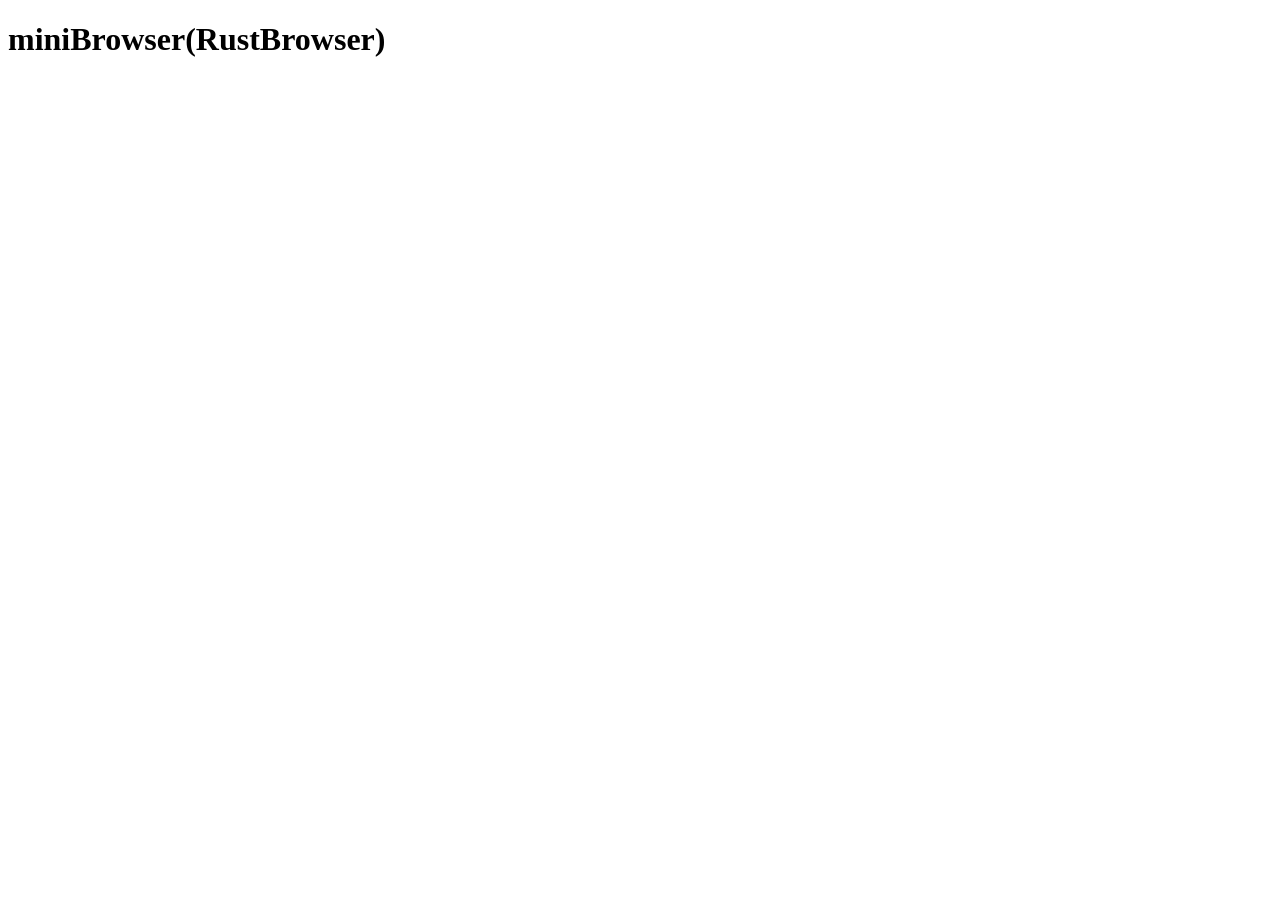
==== website/index.html @ 1cbed7df "simple: update" ====
<!DOCTYPE html>
<html lang="en">

<head>
    <meta charset="UTF-8">
    <meta name="viewport" content="width=device-width, initial-scale=1.0">
    <title>miniBrowser</title>
</head>

<body>
    <h1>miniBrowser(RustBrowser)</h1>
</body>

</html>
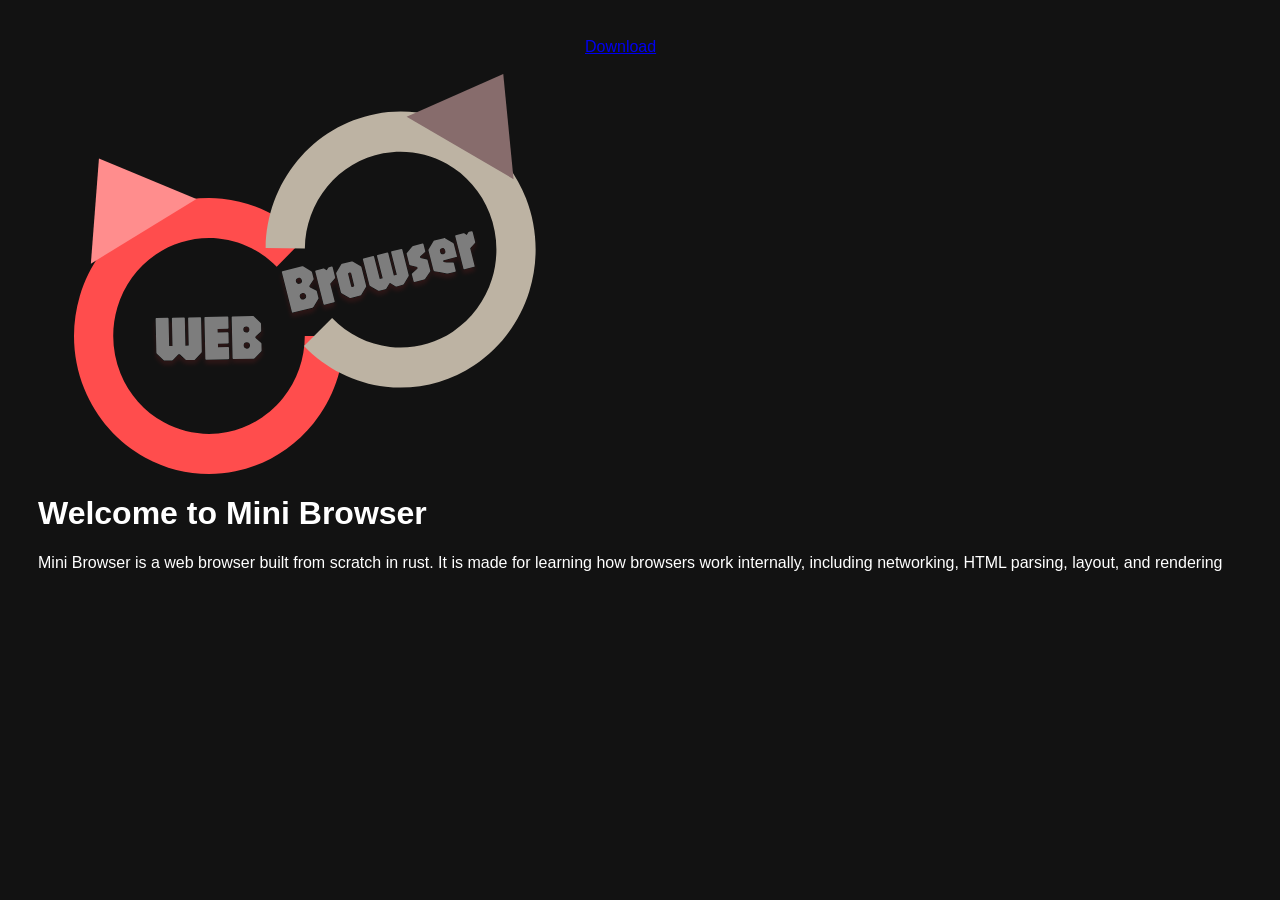
==== commit f29e1d49: "feat: added code image" ====
--- a/website/index.html
+++ b/website/index.html
@@ -4,11 +4,21 @@
 <head>
     <meta charset="UTF-8">
     <meta name="viewport" content="width=device-width, initial-scale=1.0">
-    <title>miniBrowser</title>
+    <title>Mini Browser</title>
+    <link rel="stylesheet" href="style.css">
+    <link rel="shortcut icon" href="assets/iconn.svg" type="image/x-icon">
 </head>
 
 <body>
-    <h1>miniBrowser(RustBrowser)</h1>
+    <nav>
+        <img src="assets/iconn.svg" alt="logo" class="logo">
+        <a href="#download">Download</a>
+    </nav>
+        <div class="container">
+            <h1> Welcome to Mini Browser</h1>
+            <p>Mini Browser is a web browser built from scratch in rust. It is made for learning how browsers work internally, including networking, HTML parsing, layout, and rendering</p>
+
+        </div>
 </body>
 
 </html>
--- a/website/style.css
+++ b/website/style.css
@@ -0,0 +1,11 @@
+body {
+    background: #121212;
+    color: white;
+    font-family: Arial, Helvetica, sans-serif;
+    padding: 30px;
+}
+
+nav {
+    display: flex;
+    gap: 20px;
+}
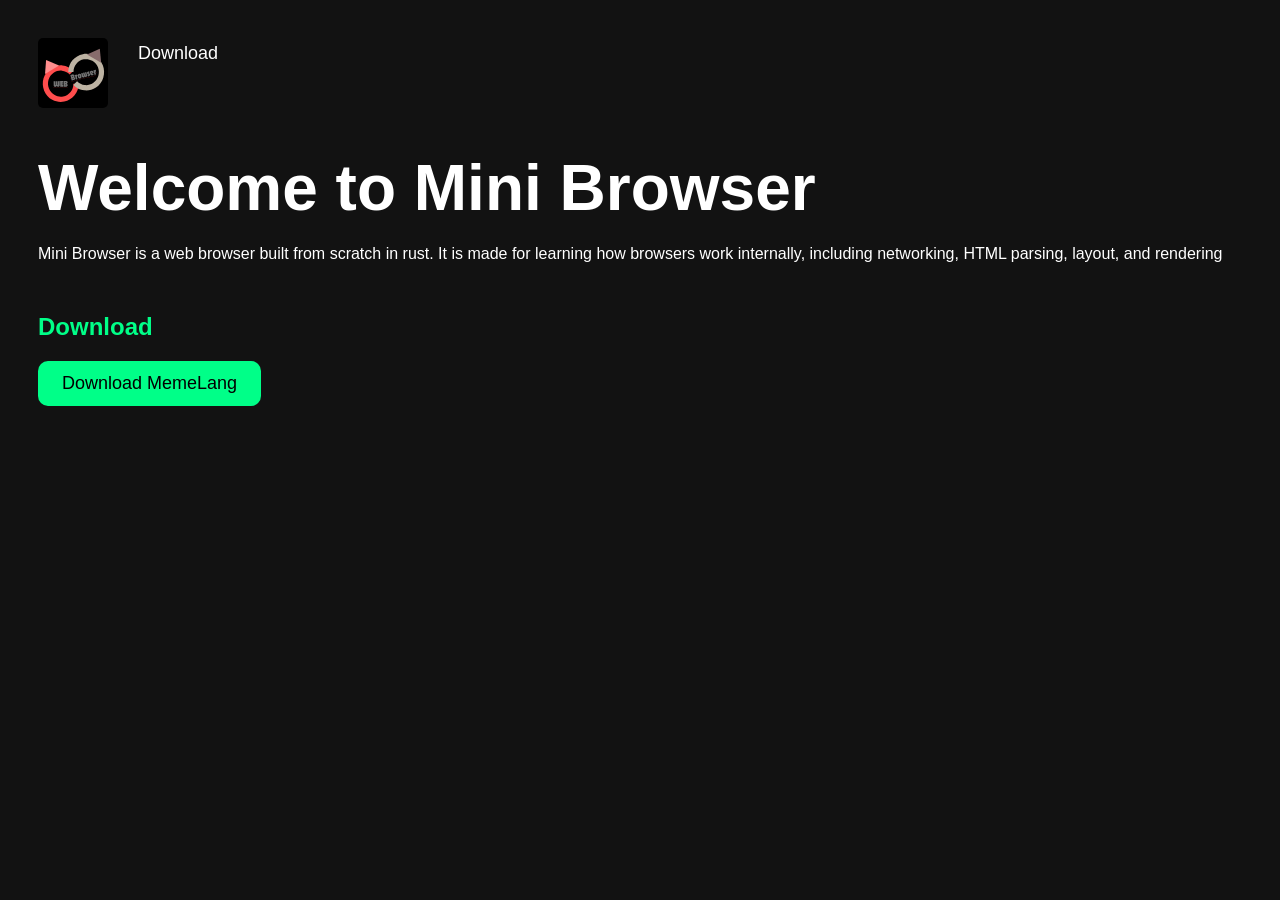
==== commit 1eb7378f: "simple: added a simple page" ====
--- a/website/index.html
+++ b/website/index.html
@@ -17,6 +17,10 @@
         <div class="container">
             <h1> Welcome to Mini Browser</h1>
             <p>Mini Browser is a web browser built from scratch in rust. It is made for learning how browsers work internally, including networking, HTML parsing, layout, and rendering</p>
+            <h2 id="download">Download</h2>
+            <a class="downlaod-btn" href="#" download>
+                <button>Download MemeLang</button>
+            </a>
 
         </div>
 </body>
--- a/website/style.css
+++ b/website/style.css
@@ -8,4 +8,45 @@
 nav {
     display: flex;
     gap: 20px;
+    margin-bottom: 30px;
+}
+
+nav a {
+    color: white;
+    text-decoration: none;
+    font-size: 18px;
+    padding: 5px 10px;
+    border-radius: 5px;
+    transition: background-color 0.3s ease;
+}
+nav a:hover {
+    color: #00ff88;
+}
+.logo {
+    background: rgb(0, 0, 0);
+    border-radius: 5px;
+    width: 70px;
+    height: 70px;
+}
+
+h1 {
+    font-size: 4rem;
+    margin-bottom: 20px;
+}
+
+h2 {
+    color: #00ff88;
+    margin-top: 50px;
+}
+button {
+    background: #00ff88;
+    border: none;
+    padding: 12px 24px;
+    border-radius: 10px;
+    font-size: 18px;
+    cursor: pointer;
+}
+
+button:hover {
+    background: #00cc70;
 }
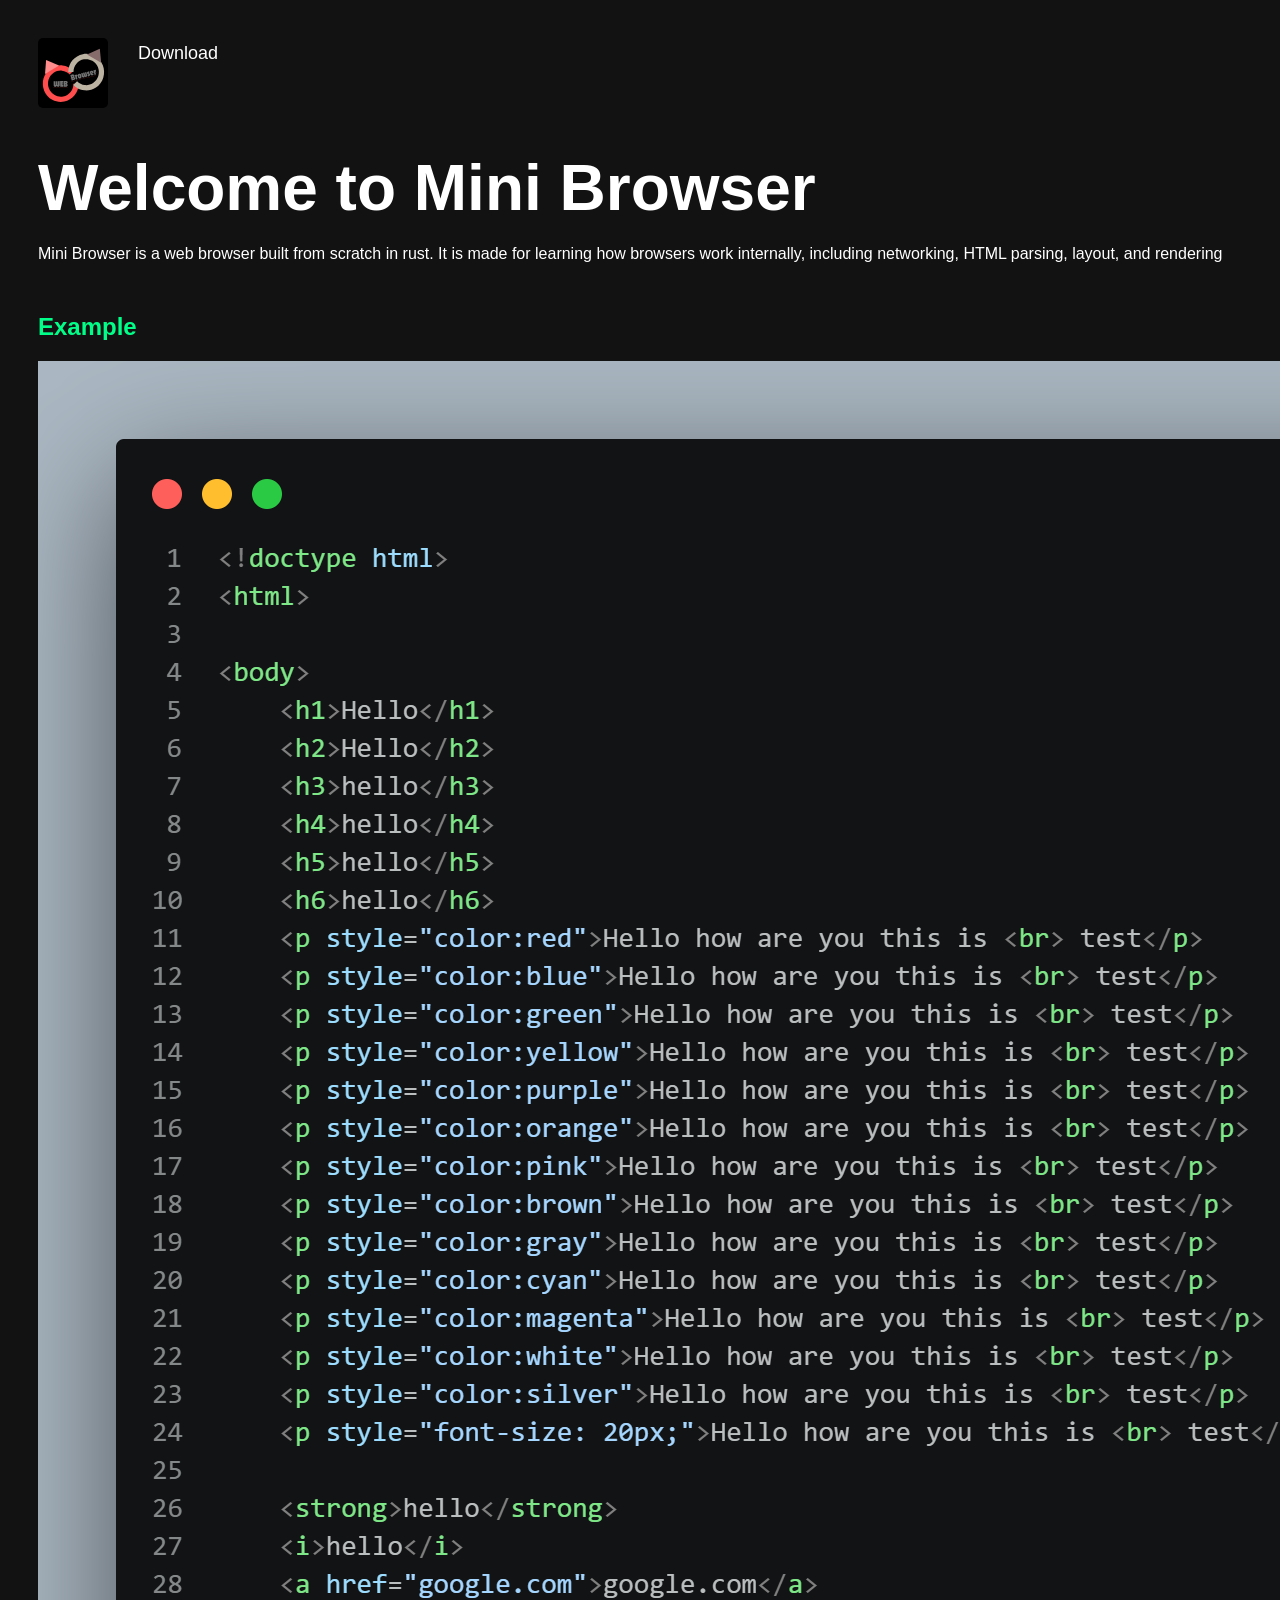
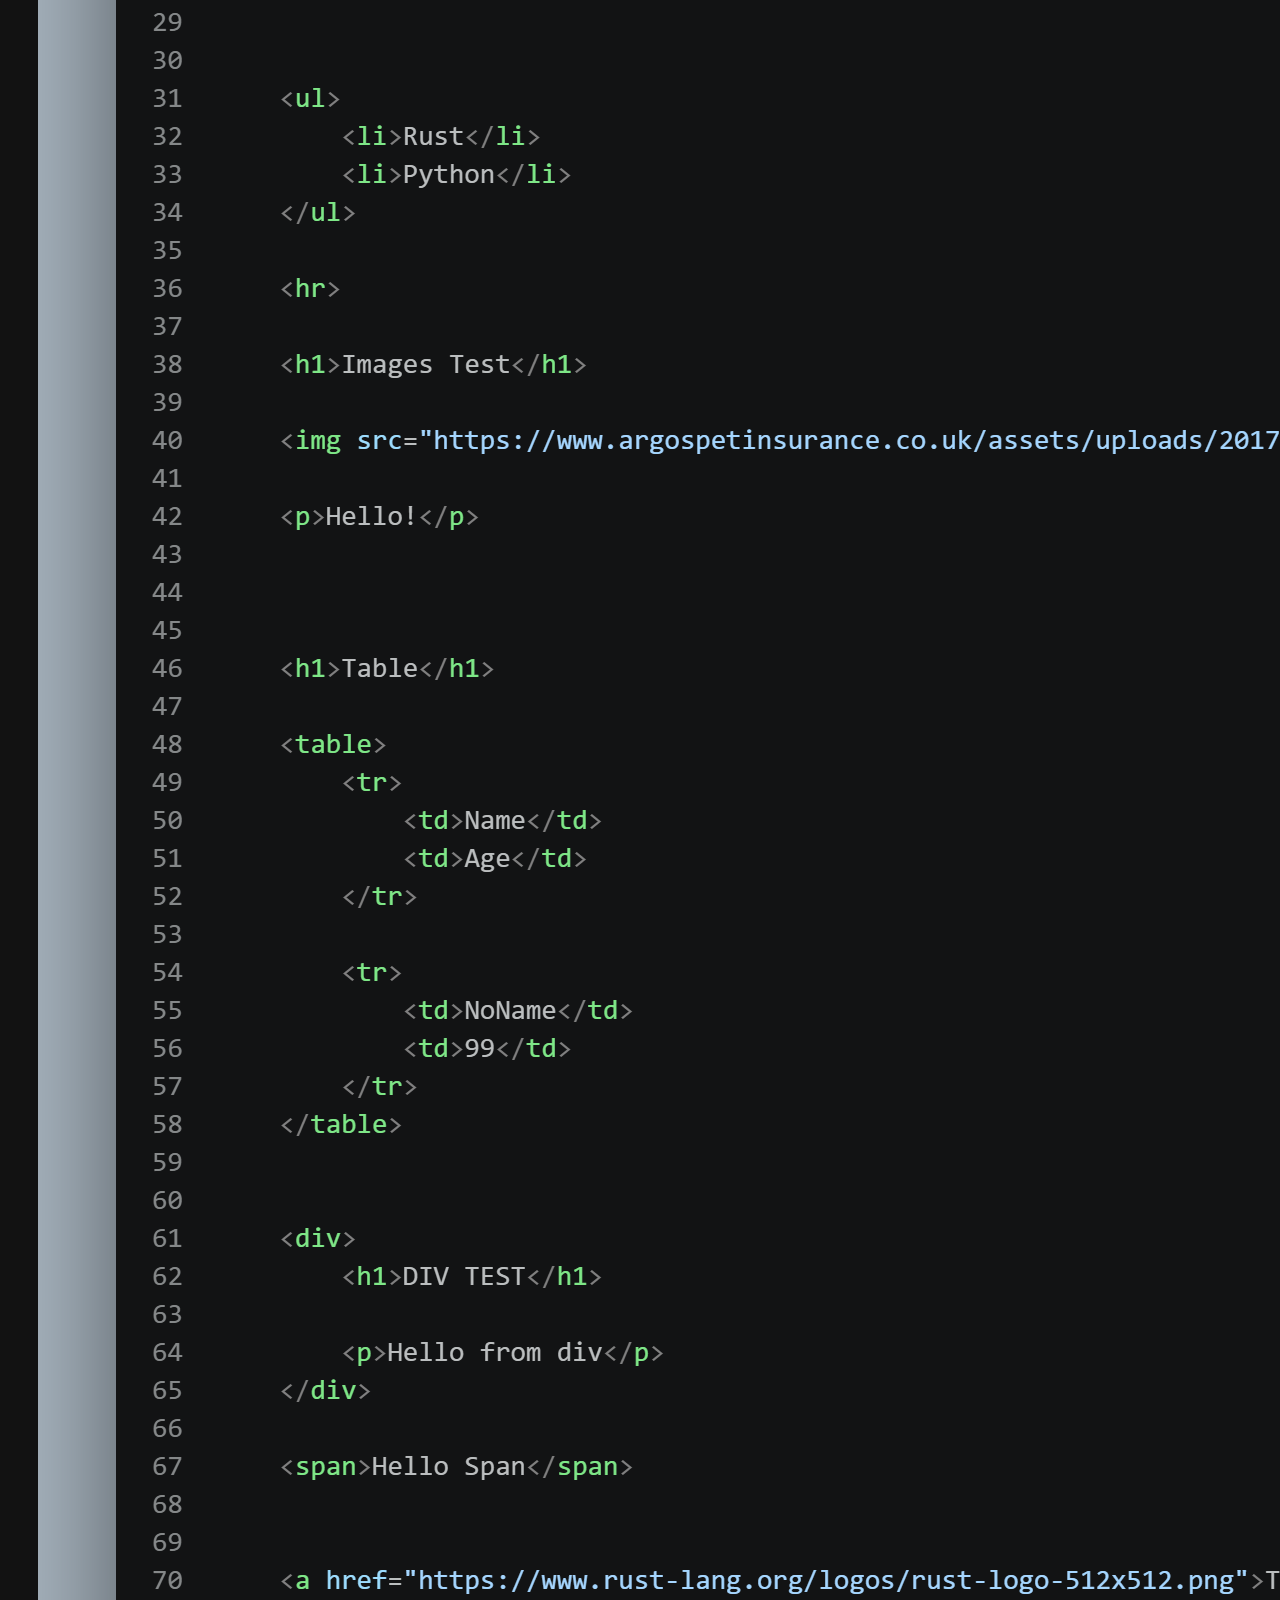
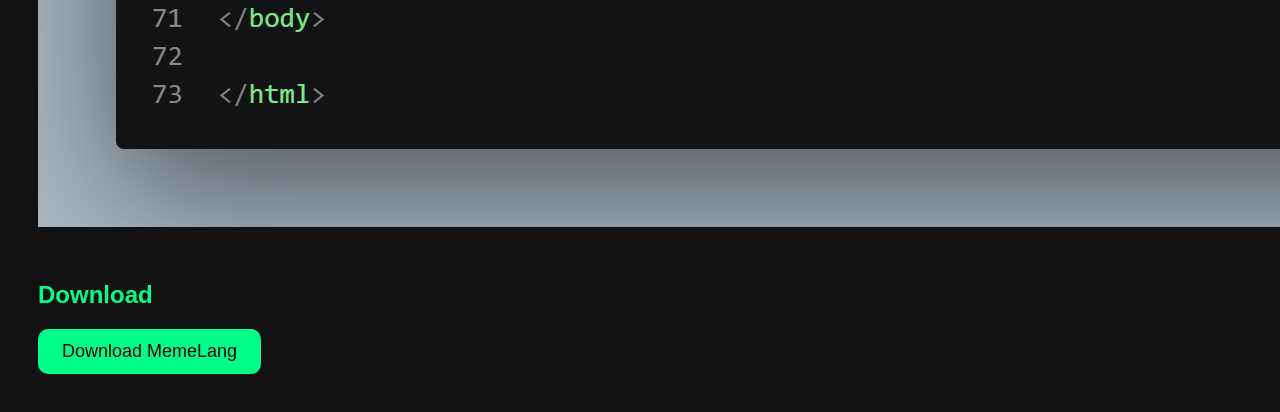
==== commit 9e406872: "feat; added example" ====
--- a/website/index.html
+++ b/website/index.html
@@ -17,6 +17,9 @@
         <div class="container">
             <h1> Welcome to Mini Browser</h1>
             <p>Mini Browser is a web browser built from scratch in rust. It is made for learning how browsers work internally, including networking, HTML parsing, layout, and rendering</p>
+
+            <h2 id="example">Example</h2>
+            <img src="assets/code.png" alt="code">
             <h2 id="download">Download</h2>
             <a class="downlaod-btn" href="#" download>
                 <button>Download MemeLang</button>
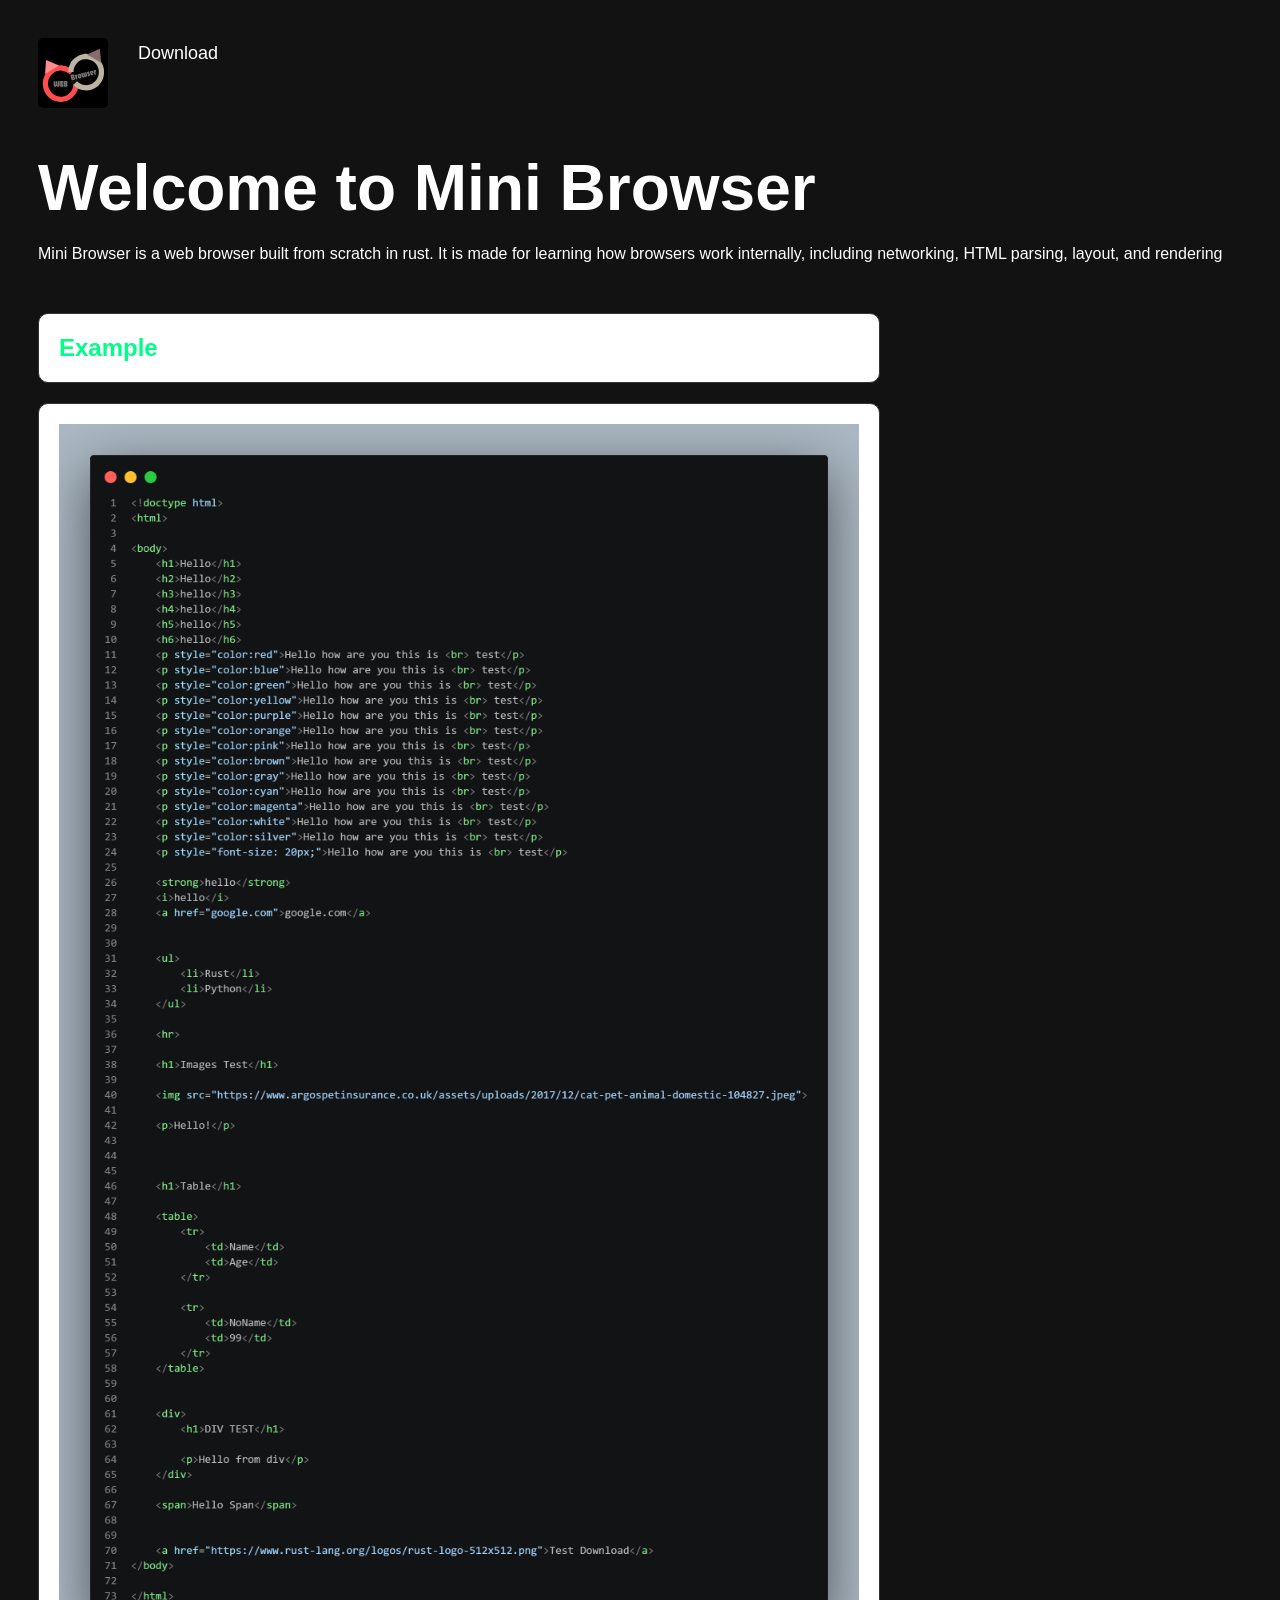
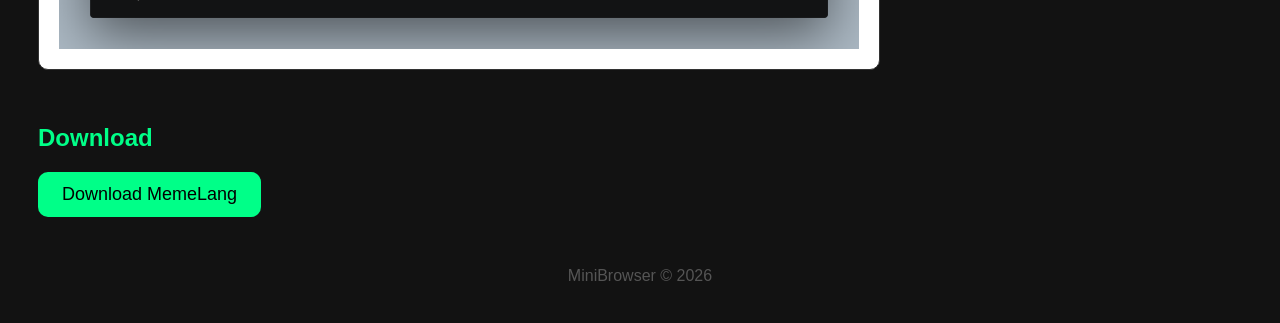
==== commit 9bc5104c: "next: going to make a book" ====
--- a/website/index.html
+++ b/website/index.html
@@ -19,13 +19,16 @@
             <p>Mini Browser is a web browser built from scratch in rust. It is made for learning how browsers work internally, including networking, HTML parsing, layout, and rendering</p>
 
             <h2 id="example">Example</h2>
-            <img src="assets/code.png" alt="code">
+            <img src="assets/code.png" alt="code" id="example">
             <h2 id="download">Download</h2>
             <a class="downlaod-btn" href="#" download>
                 <button>Download MemeLang</button>
             </a>
 
         </div>
+
+
+        <footer>MiniBrowser © 2026</footer>
 </body>
 
 </html>
--- a/website/style.css
+++ b/website/style.css
@@ -38,6 +38,7 @@
     color: #00ff88;
     margin-top: 50px;
 }
+
 button {
     background: #00ff88;
     border: none;
@@ -49,4 +50,23 @@
 
 button:hover {
     background: #00cc70;
+    
+}
+
+footer {
+    margin-top: 50px;
+    text-align: center;
+    color: #555;
+}
+
+
+#example {
+    width: 100%;
+    max-width: 800px;
+    background: #ffffff;
+    padding: 20px;
+    border-radius: 10px;
+    overflow-x: auto;
+    border: 1px solid #333;
+    border-radius: 10px;
 }
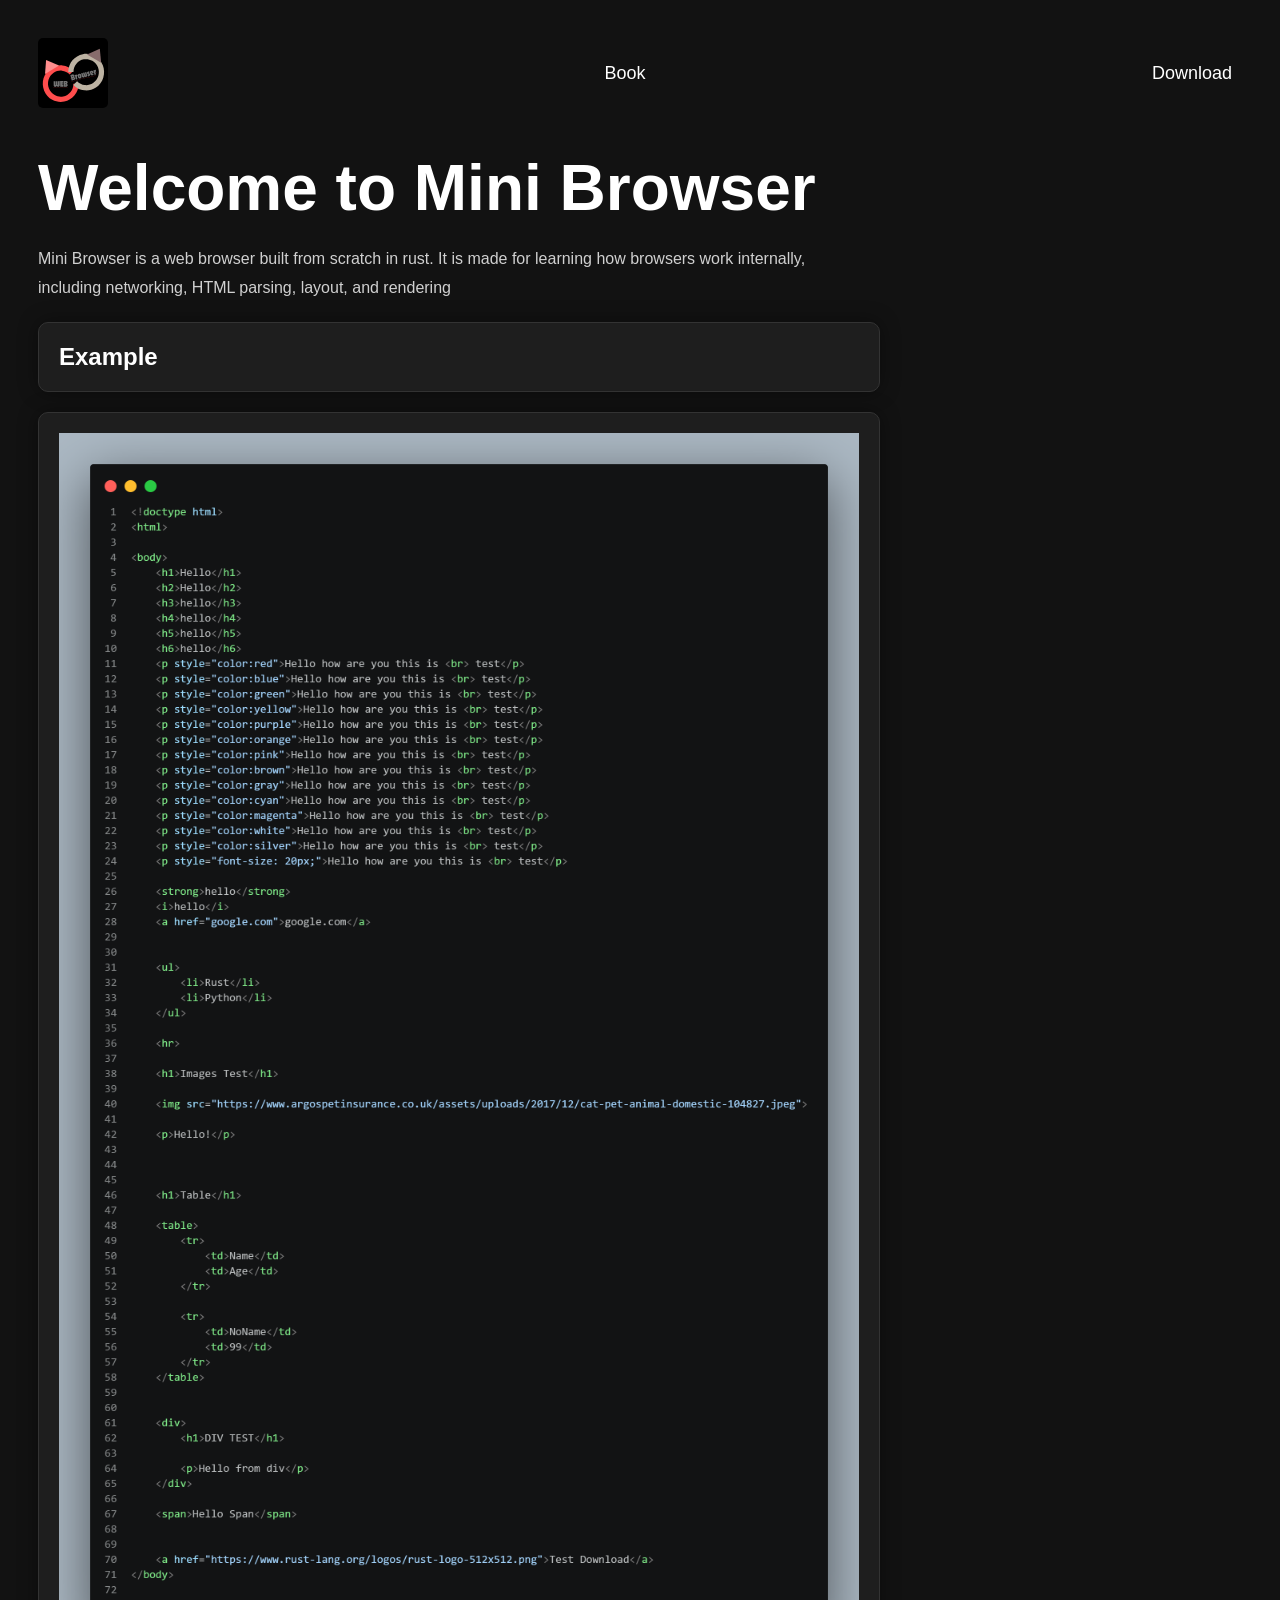
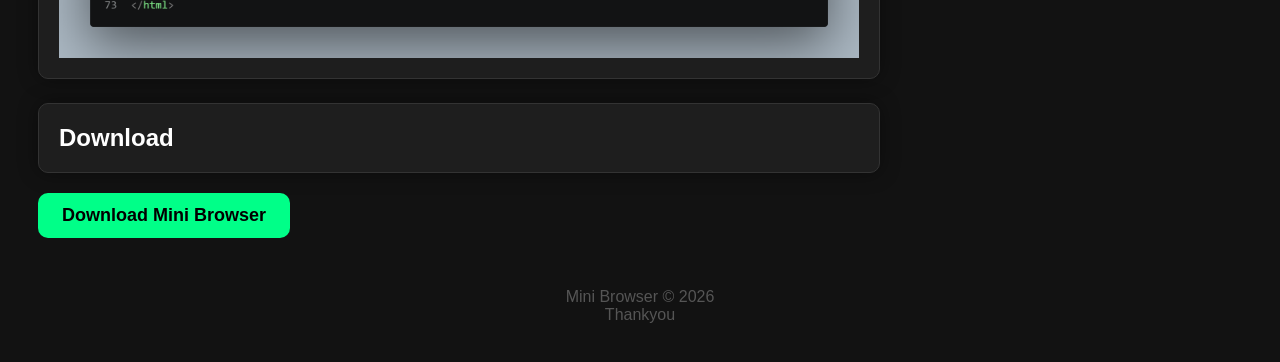
==== commit 4fe9a746: "feat: finaly added book gauid" ====
--- a/website/index.html
+++ b/website/index.html
@@ -12,6 +12,7 @@
 <body>
     <nav>
         <img src="assets/iconn.svg" alt="logo" class="logo">
+        <a href="book.html">Book</a>
         <a href="#download">Download</a>
     </nav>
         <div class="container">
@@ -22,13 +23,13 @@
             <img src="assets/code.png" alt="code" id="example">
             <h2 id="download">Download</h2>
             <a class="downlaod-btn" href="#" download>
-                <button>Download MemeLang</button>
+                <button>Download Mini Browser</button>
             </a>
 
         </div>
 
 
-        <footer>MiniBrowser © 2026</footer>
+        <footer>Mini Browser © 2026 <br> Thankyou</footer>
 </body>
 
 </html>
--- a/website/style.css
+++ b/website/style.css
@@ -5,10 +5,16 @@
     padding: 30px;
 }
 
+html {
+    scroll-behavior: smooth;
+}
+
 nav {
     display: flex;
     gap: 20px;
-    margin-bottom: 30px;
+    align-items: center;
+    justify-content: space-between;
+    margin-bottom: 40px;
 }
 
 nav a {
@@ -35,8 +41,15 @@
 }
 
 h2 {
-    color: #00ff88;
-    margin-top: 50px;
+    width: 100%;
+    max-width: 800px;
+    background: #1e1e1e;
+    padding: 20px;
+    border-radius: 10px;
+    overflow-x: auto;
+    border: 1px solid #333;
+    border-radius: 10px;
+    box-shadow: 0 0 20px rgba(0,0,0,0.4);
 }
 
 button {
@@ -46,10 +59,14 @@
     border-radius: 10px;
     font-size: 18px;
     cursor: pointer;
+    color: black;
+    font-weight: bold;
+    transition: all 0.2s ease;
 }
 
 button:hover {
     background: #00cc70;
+    transform: translateY(-2px);
     
 }
 
@@ -63,10 +80,17 @@
 #example {
     width: 100%;
     max-width: 800px;
-    background: #ffffff;
+    background: #1e1e1e;
     padding: 20px;
     border-radius: 10px;
     overflow-x: auto;
     border: 1px solid #333;
     border-radius: 10px;
+    box-shadow: 0 0 20px rgba(0,0,0,0.4);
+}
+
+p {
+    line-height: 1.8;
+    color: #d0d0d0;
+    max-width: 800px;
 }
